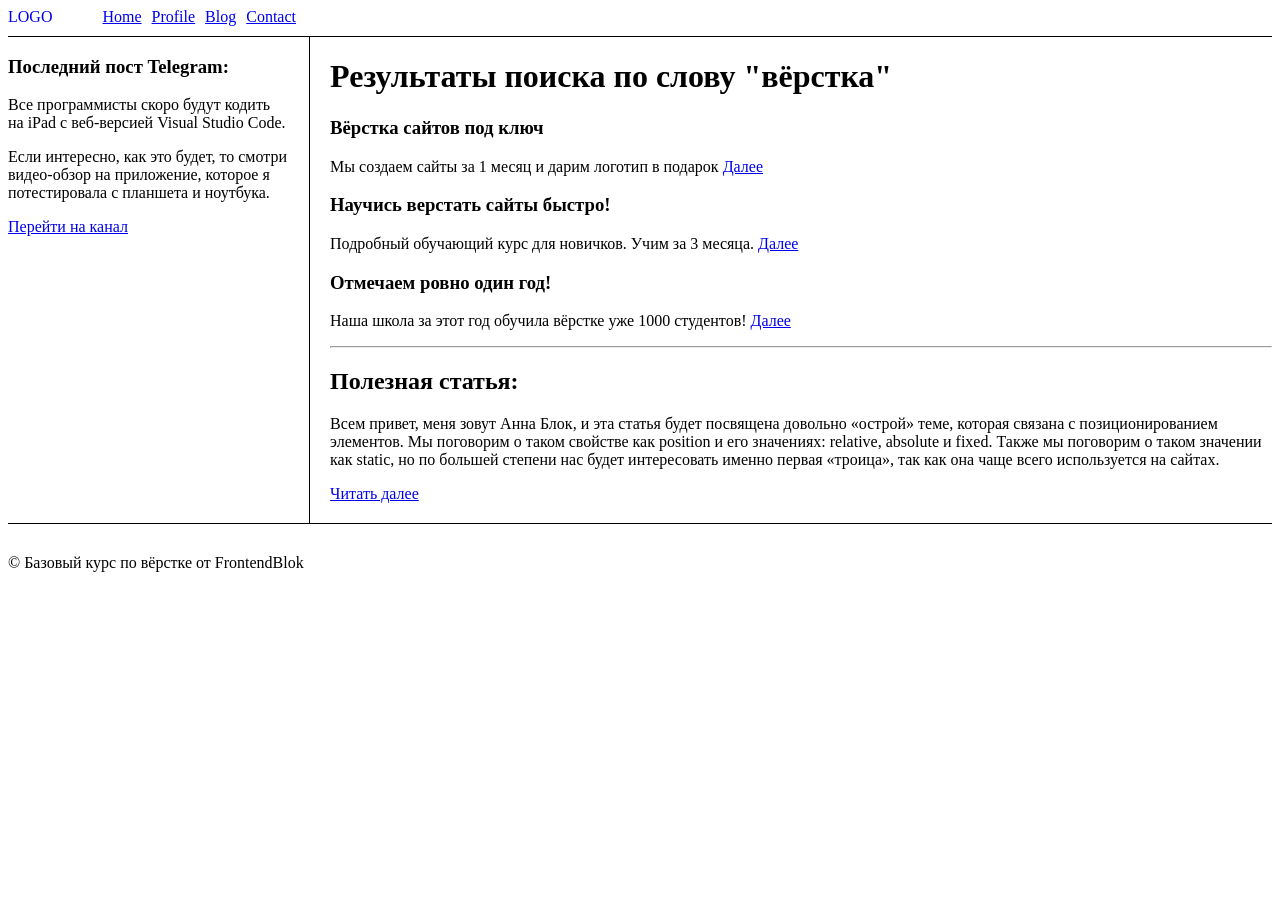
==== semantic.html @ 37596af3 "added semantic tags" ====
<!DOCTYPE html>
<html lang="en">
<head>
    <meta charset="UTF-8">
    <meta http-equiv="X-UA-Compatible" content="IE=edge">
    <meta name="viewport" content="width=device-width, initial-scale=1.0">
    <title>Document</title>
    <style>
        .header {
            display: flex;
            border-bottom: 1px solid #000;
            padding-bottom: 10px;
        }
        .logo {
            margin-right: 50px;
            text-decoration: none;
        }
        ul {
            display: flex;
            list-style-type: none;
            padding-left: 0;
            margin: 0;
        }
        ul > li {
            margin-right: 10px;
        }
        .box {
            display: flex;
            margin-bottom: 30px;
            gap: 20px;
            border-bottom: 1px solid #000;
        }
        .aside {
            border-right: 1px solid #000;
            padding-right: 20px;
        }
        .post {
            padding-bottom: 20px;
        }
    </style>
</head>
<body>
    <header class="header">
        <a href="#" class="logo">LOGO</a>
        <nav>
        <ul>
            <li><a href="#">Home</a></li>
            <li><a href="#">Profile</a></li>
            <li><a href="#">Blog</a></li>
            <li><a href="#">Contact</a></li>
        </ul>
        </nav>
    </header>
    <div class="box">
        <aside class="aside">
            <h3>Последний пост Telegram:</h3>
            <p>
                Все программисты скоро будут кодить на iPad с веб-версией Visual Studio Code.
            </p>
            <p>
                Если интересно, как это будет, то смотри видео-обзор на приложение, которое я потестировала с планшета и ноутбука.
            </p>
            <a href="https://t.me/frontendblok/2906">Перейти на канал</a>
        </aside>
        <main>
            <h1>Результаты поиска по слову "вёрстка"</h1>
            <section>
                <h3>Вёрстка сайтов под ключ</h3>
                <p>Мы создаем сайты за 1 месяц и дарим логотип в подарок <a href="#">Далее</a></p>
            </section>
            <section>
                <h3>Научись верстать сайты быстро!</h3>
                <p>Подробный обучающий курс для новичков. Учим за 3 месяца. <a href="#">Далее</a></p>
            </section>
            <section>
                <h3>Отмечаем ровно один год!</h3>
                <p>Наша школа за этот год обучила вёрстке уже 1000 студентов! <a href="#">Далее</a></p>
            </section>
            <hr>
            <h2>Полезная статья:</h2>
            <article class="post">
                <p>
                    Всем привет, меня зовут Анна Блок, и эта статья будет посвящена довольно «острой» теме, которая связана с позиционированием элементов. Мы поговорим о таком свойстве как position и его значениях: relative, absolute и fixed. Также мы поговорим о таком значении как static, но по большей степени нас будет интересовать именно первая «троица», так как она чаще всего используется на сайтах.
                </p>
                <a href="#">Читать далее</a>
            </article>
        </main>
    </div>
    
    <footer>
        <p>&copy; Базовый курс по вёрстке от FrontendBlok</p>
    </footer>
</body>
</html>
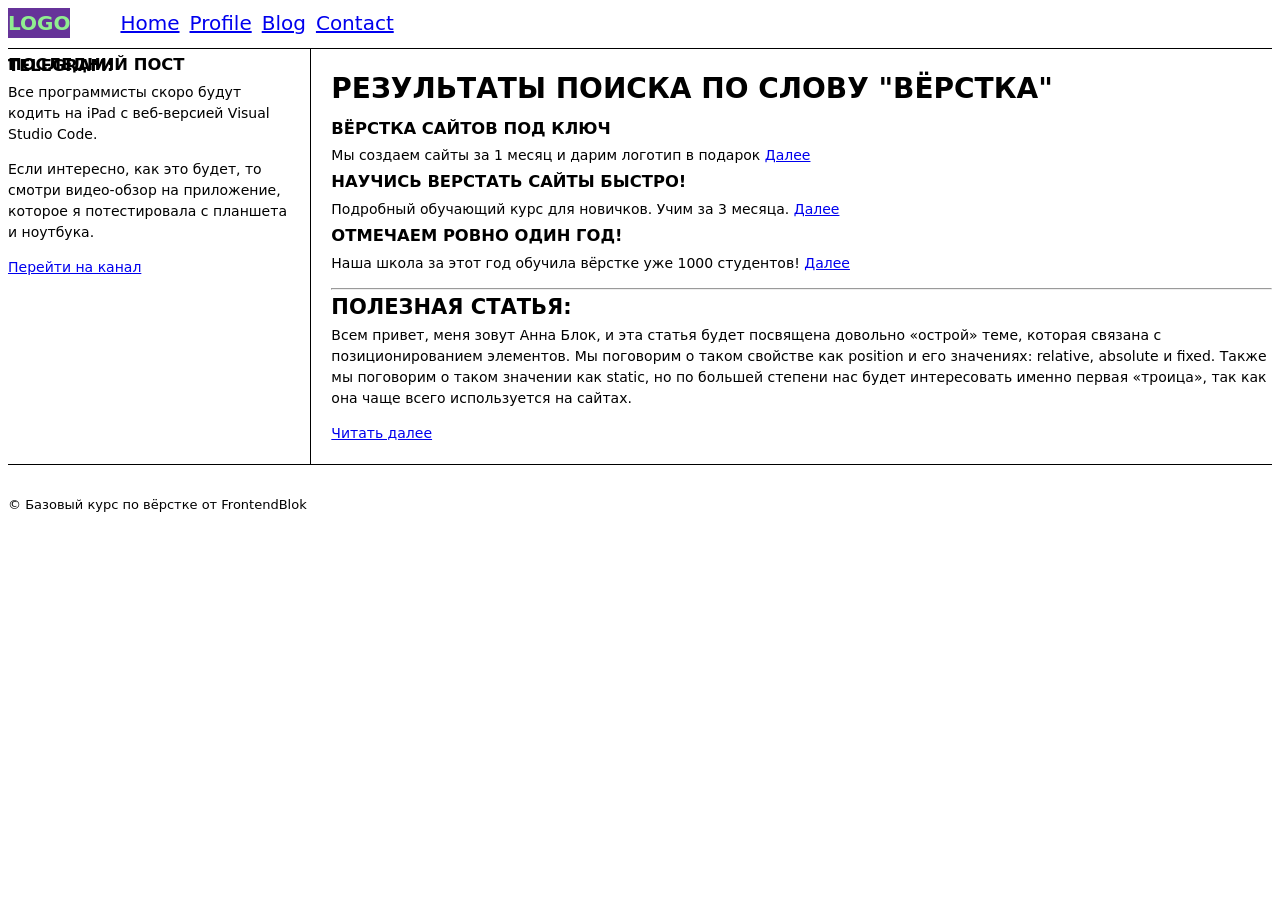
==== commit 0d7afe83: "added css semantic and font" ====
--- a/semantic.html
+++ b/semantic.html
@@ -4,40 +4,12 @@
     <meta charset="UTF-8">
     <meta http-equiv="X-UA-Compatible" content="IE=edge">
     <meta name="viewport" content="width=device-width, initial-scale=1.0">
+    <link rel="stylesheet" href="styles/semantic.css">
+    <link rel="preconnect" href="https://fonts.googleapis.com">
+<style>
+@import url('https://fonts.googleapis.com/css2?family=Roboto:ital,wght@0,100..900;1,100..900&display=swap');
+</style>
     <title>Document</title>
-    <style>
-        .header {
-            display: flex;
-            border-bottom: 1px solid #000;
-            padding-bottom: 10px;
-        }
-        .logo {
-            margin-right: 50px;
-            text-decoration: none;
-        }
-        ul {
-            display: flex;
-            list-style-type: none;
-            padding-left: 0;
-            margin: 0;
-        }
-        ul > li {
-            margin-right: 10px;
-        }
-        .box {
-            display: flex;
-            margin-bottom: 30px;
-            gap: 20px;
-            border-bottom: 1px solid #000;
-        }
-        .aside {
-            border-right: 1px solid #000;
-            padding-right: 20px;
-        }
-        .post {
-            padding-bottom: 20px;
-        }
-    </style>
 </head>
 <body>
     <header class="header">
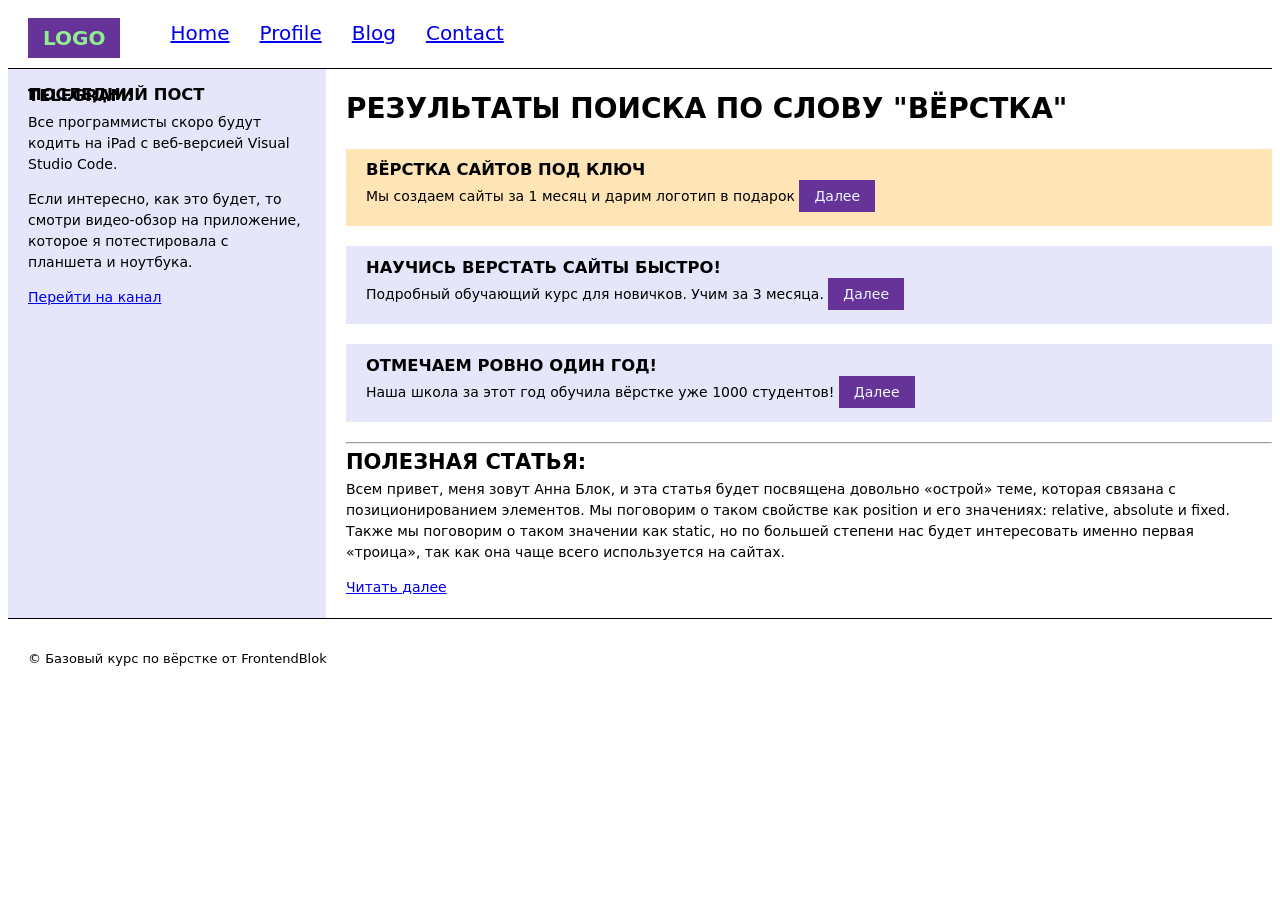
==== commit de931273: "classes ans selecter" ====
--- a/semantic.html
+++ b/semantic.html
@@ -36,17 +36,17 @@
         </aside>
         <main>
             <h1>Результаты поиска по слову "вёрстка"</h1>
-            <section>
+            <section class="sec1">
                 <h3>Вёрстка сайтов под ключ</h3>
-                <p>Мы создаем сайты за 1 месяц и дарим логотип в подарок <a href="#">Далее</a></p>
+                <p>Мы создаем сайты за 1 месяц и дарим логотип в подарок <a class="link" href="#">Далее</a></p>
             </section>
             <section>
                 <h3>Научись верстать сайты быстро!</h3>
-                <p>Подробный обучающий курс для новичков. Учим за 3 месяца. <a href="#">Далее</a></p>
+                <p>Подробный обучающий курс для новичков. Учим за 3 месяца. <a class="link" href="#">Далее</a></p>
             </section>
             <section>
                 <h3>Отмечаем ровно один год!</h3>
-                <p>Наша школа за этот год обучила вёрстке уже 1000 студентов! <a href="#">Далее</a></p>
+                <p>Наша школа за этот год обучила вёрстке уже 1000 студентов! <a class="link" href="#">Далее</a></p>
             </section>
             <hr>
             <h2>Полезная статья:</h2>
@@ -59,7 +59,7 @@
         </main>
     </div>
     
-    <footer>
+    <footer class="footer">
         <p>&copy; Базовый курс по вёрстке от FrontendBlok</p>
     </footer>
 </body>
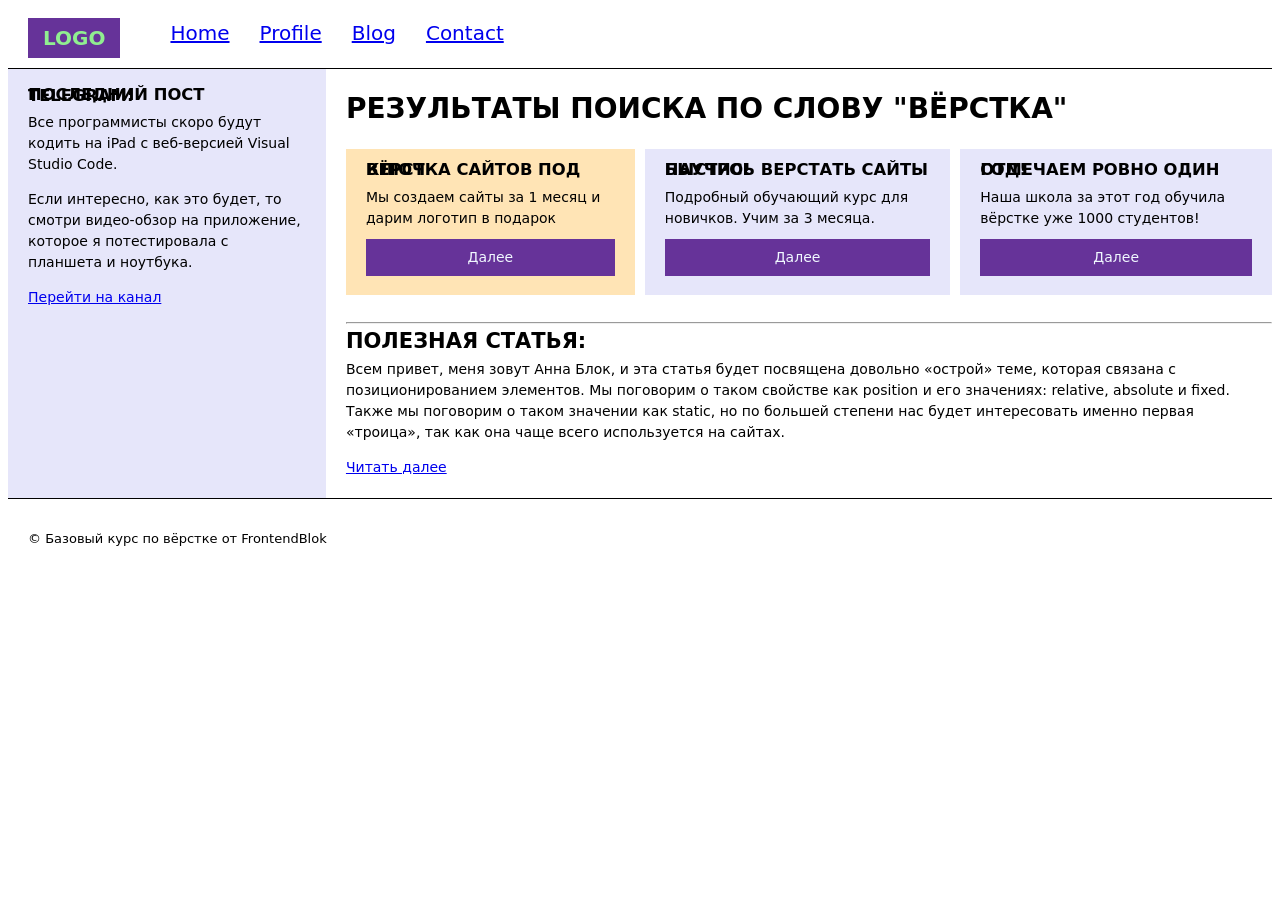
==== commit a08c5db7: "added gap, display" ====
--- a/semantic.html
+++ b/semantic.html
@@ -36,6 +36,7 @@
         </aside>
         <main>
             <h1>Результаты поиска по слову "вёрстка"</h1>
+            <div class="results">
             <section class="sec1">
                 <h3>Вёрстка сайтов под ключ</h3>
                 <p>Мы создаем сайты за 1 месяц и дарим логотип в подарок <a class="link" href="#">Далее</a></p>
@@ -48,6 +49,7 @@
                 <h3>Отмечаем ровно один год!</h3>
                 <p>Наша школа за этот год обучила вёрстке уже 1000 студентов! <a class="link" href="#">Далее</a></p>
             </section>
+            </div>
             <hr>
             <h2>Полезная статья:</h2>
             <article class="post">
